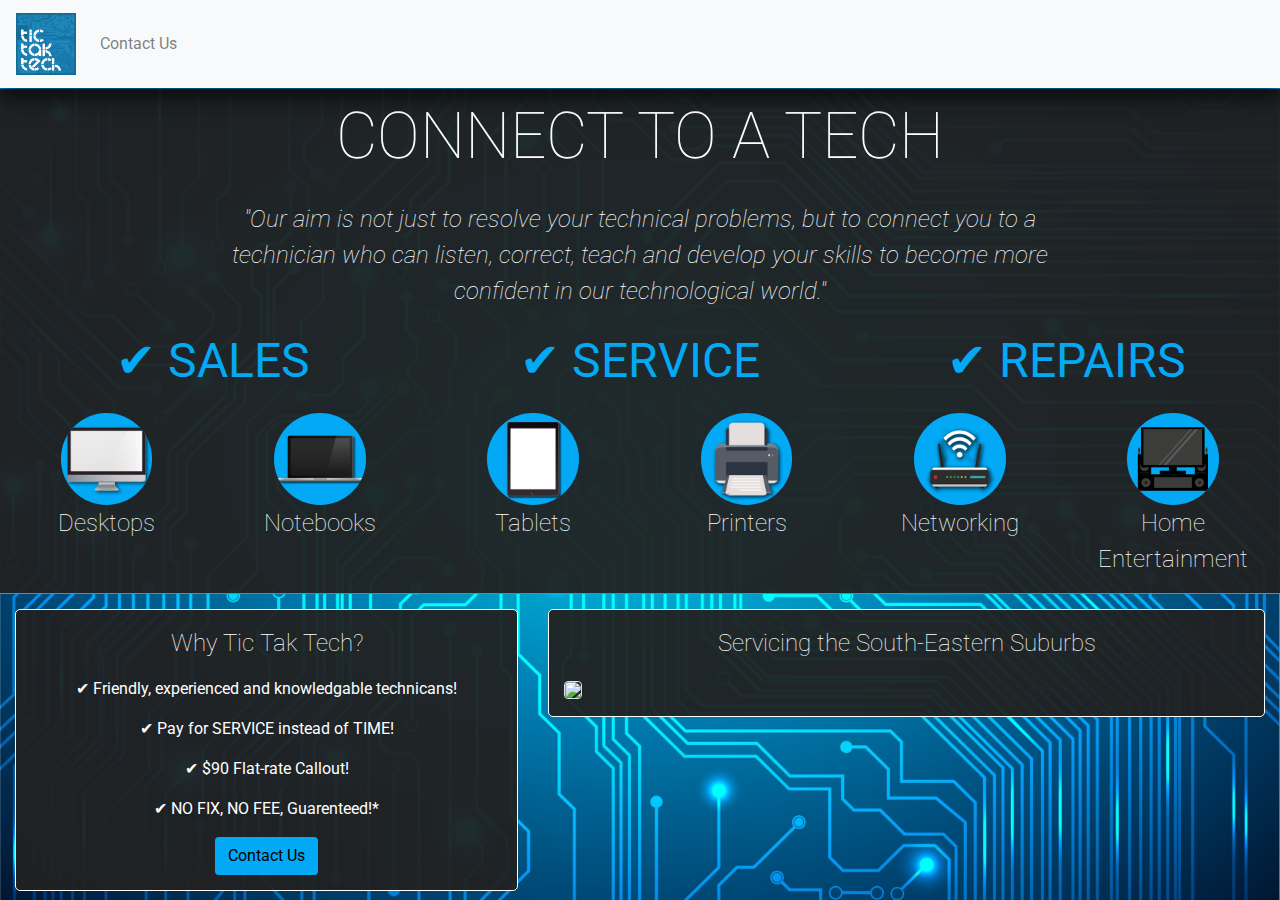
==== index.html @ 627f779a "Add files via upload" ====
<!DOCTYPE html>
<html>
<head>
	<!-- Required meta tags -->
    <meta charset="utf-8">
    <meta name="viewport" content="width=device-width, initial-scale=1, shrink-to-fit=no">
	<link rel="stylesheet" href="https://maxcdn.bootstrapcdn.com/bootstrap/4.0.0/css/bootstrap.min.css" integrity="sha384-Gn5384xqQ1aoWXA+058RXPxPg6fy4IWvTNh0E263XmFcJlSAwiGgFAW/dAiS6JXm" crossorigin="anonymous">
	<link rel="stylesheet" type="text/css" href="stylesheet.css">
	<title>Tic Tak Tech</title>
</head>
<body>
	<nav class="navbar navbar-collapse navbar-expand-sm bg-light navbar-light sticky-top">
	  <!-- Brand/logo -->
	  	<a class="navbar-brand" href="index.html">
	    	<img src="assets/logo_final.png" alt="logo" style="width: 60px;">
	  	</a>	
	  	<button class="navbar-toggler" type="button" data-toggle="collapse" data-target="#collapsibleNavbar">
    		<span class="navbar-toggler-icon"></span>
  		</button>
	  <!-- Links -->
	  	<div class="collapse navbar-collapse" id="collapsibleNavbar">
	  		<ul class="navbar-nav mr-auto">
			   <!--  <li class="nav-item">
			      <a class="nav-link" href="#">About</a>
			    </li>
			    <li class="nav-item">
			      <a class="nav-link" href="#">Services</a>
			    </li> -->
			    <li class="nav-item">
			      <a class="nav-link" href="#">Contact Us</a>
			    </li>
	  		</ul>
	  		
	  	</div>
	  	
	</nav>
	<div class="container-fluid sub-heading">
		<div class="row slogan">
			<div class="col-sm-12">
				<p class="connect-tech-text">CONNECT TO A TECH</p>
			</div>
		</div>
		<div class="row aim">
			<div class="col-sm-2"></div>
			<div class="col-sm-8">
				<p>"Our aim is not just to resolve your technical problems, but to connect you to a technician who can listen, correct, teach and develop your skills to become more confident in our technological world."</p>
			</div>
			<div class="col-sm-2"></div>
		</div>
		<div class="row sales-service-repairs">
			<div class="col-sm-4">
				<p class="">&#x2714; SALES</p>
			</div>
			<div class="col-sm-4">
				<p class="">&#x2714; SERVICE</p>
			</div>
			<div class="col-sm-4">
				<p class="">&#x2714; REPAIRS</p>
			</div>
		</div>
		<div class="row service-list">
			<div class="col-sm-2">
				<img class="rounded-circle" src="assets/icons/desktop.png">
				<p>Desktops</p>
			</div>
			<div class="col-sm-2">
				<img class="rounded-circle" src="assets/icons/laptop.png">
				<p>Notebooks</p>
			</div>
			<div class="col-sm-2">
				<img class="rounded-circle" src="assets/icons/tablet.png">
				<p>Tablets</p>
			</div>
			<div class="col-sm-2">
				<img class="rounded-circle" src="assets/icons/printer.png">
				<p>Printers</p>
			</div>
			<div class="col-sm-2">
				<img class="rounded-circle" src="assets/icons/router.png">
				<p>Networking</p>
			</div>
			<div class="col-sm-2">
				<img class="rounded-circle" src="assets/icons/entertainment.png">
				<p>Home Entertainment</p>
			</div>
		</div>
	</div>

	<div class="container-fluid grid">	
		<div class="row">
			<div class="col-sm-5 grid-child">
				<div style="text-align: center;" class="grid-content">
					<p class="sub-heading-text">Why Tic Tak Tech?</p>
					<p class="body-text">&#x2714; Friendly, experienced and knowledgable technicans!</p>
					<p class="body-text">&#x2714; Pay for SERVICE instead of TIME!</p>
					<p class="body-text">&#x2714; $90 Flat-rate Callout!</p>
					<p class="body-text">&#x2714; NO FIX, NO FEE, Guarenteed!*</p>
					<button type="button" class="contact-button btn">Contact Us</button>
				</div>
			</div>
			<div class="col-sm-7 grid-child">
				<div class="grid-content">
					<p class="sub-heading-text">Servicing the South-Eastern Suburbs</p>
					<img src="assets/map.png" class="rounded main-map border">
				</div>
			</div>
		</div>
	</div>

	<script src="https://code.jquery.com/jquery-3.2.1.slim.min.js" integrity="sha384-KJ3o2DKtIkvYIK3UENzmM7KCkRr/rE9/Qpg6aAZGJwFDMVNA/GpGFF93hXpG5KkN" crossorigin="anonymous"></script>
	<script src="https://cdnjs.cloudflare.com/ajax/libs/popper.js/1.12.9/umd/popper.min.js" integrity="sha384-ApNbgh9B+Y1QKtv3Rn7W3mgPxhU9K/ScQsAP7hUibX39j7fakFPskvXusvfa0b4Q" crossorigin="anonymous"></script>
	<script src="https://maxcdn.bootstrapcdn.com/bootstrap/4.0.0/js/bootstrap.min.js" integrity="sha384-JZR6Spejh4U02d8jOt6vLEHfe/JQGiRRSQQxSfFWpi1MquVdAyjUar5+76PVCmYl" crossorigin="anonymous"></script>
</body>
</html>
---- stylesheet.css ----
@import url('https://fonts.googleapis.com/css?family=Roboto:100,300,400');

body {
	font-family: 'Roboto', sans-serif;
	background: url(assets/background2.jpg);
	background-repeat: repeat-y;
	background-size: 100% auto;
}

.navbar {
	box-shadow: 0 10px 20px 0 rgba(0, 0, 0, 0.5), 0 6px 20px 0 rgba(0, 0, 0, 0.3);
}

.sub-heading {
	text-align: center;
	background-color: rgba(33, 33, 33, 0.95);
	color:white;
	border-top: #03A9F4 solid 1px;
	border-bottom: #03A9F4 solid 1px;
}

.slogan {
	font-family: 'Roboto', sans-serif;
	font-weight: 300;
}

.connect-tech-text {
	font-weight: 100;
	font-size: 4em;
}

.sub-sub-heading {
	
}

.service-list {
	font-weight: 100;
	font-size: 1.5em;
}

.service-list img {
	width: 50%;
	height: auto;
	background-color: #03A9F4;
}

.sales-service-repairs {
	font-weight: 400;
	font-size: 3em;
	color: #03A9F4;
}

.aim {
	font-weight: 100;
	font-style: italic;
	font-size: 1.5em;
}

.logo {
	width: 20vw;
	height: auto;
}

#bg-image {
	width: 100%;
	height: auto;
}

.tech-image {
	padding: 0 !important;
	margin: 0 !important;
}

.grid {
	
	margin-top: 15px;
}

.grid-content {
	padding: 15px;
	border-radius: 5px;
	border: white solid 1px; 
	background-color: rgba(33, 33, 33, 0.95);
}

.sub-heading-text {
	text-align: center;
	color: white;
	font-size: 1.5em;
	font-weight: 100;
}

.main-map {
	width: 100%;
	height: auto;
}

.body-text {
	color: white;
}

.contact-button {
	background-color: #03A9F4;
}
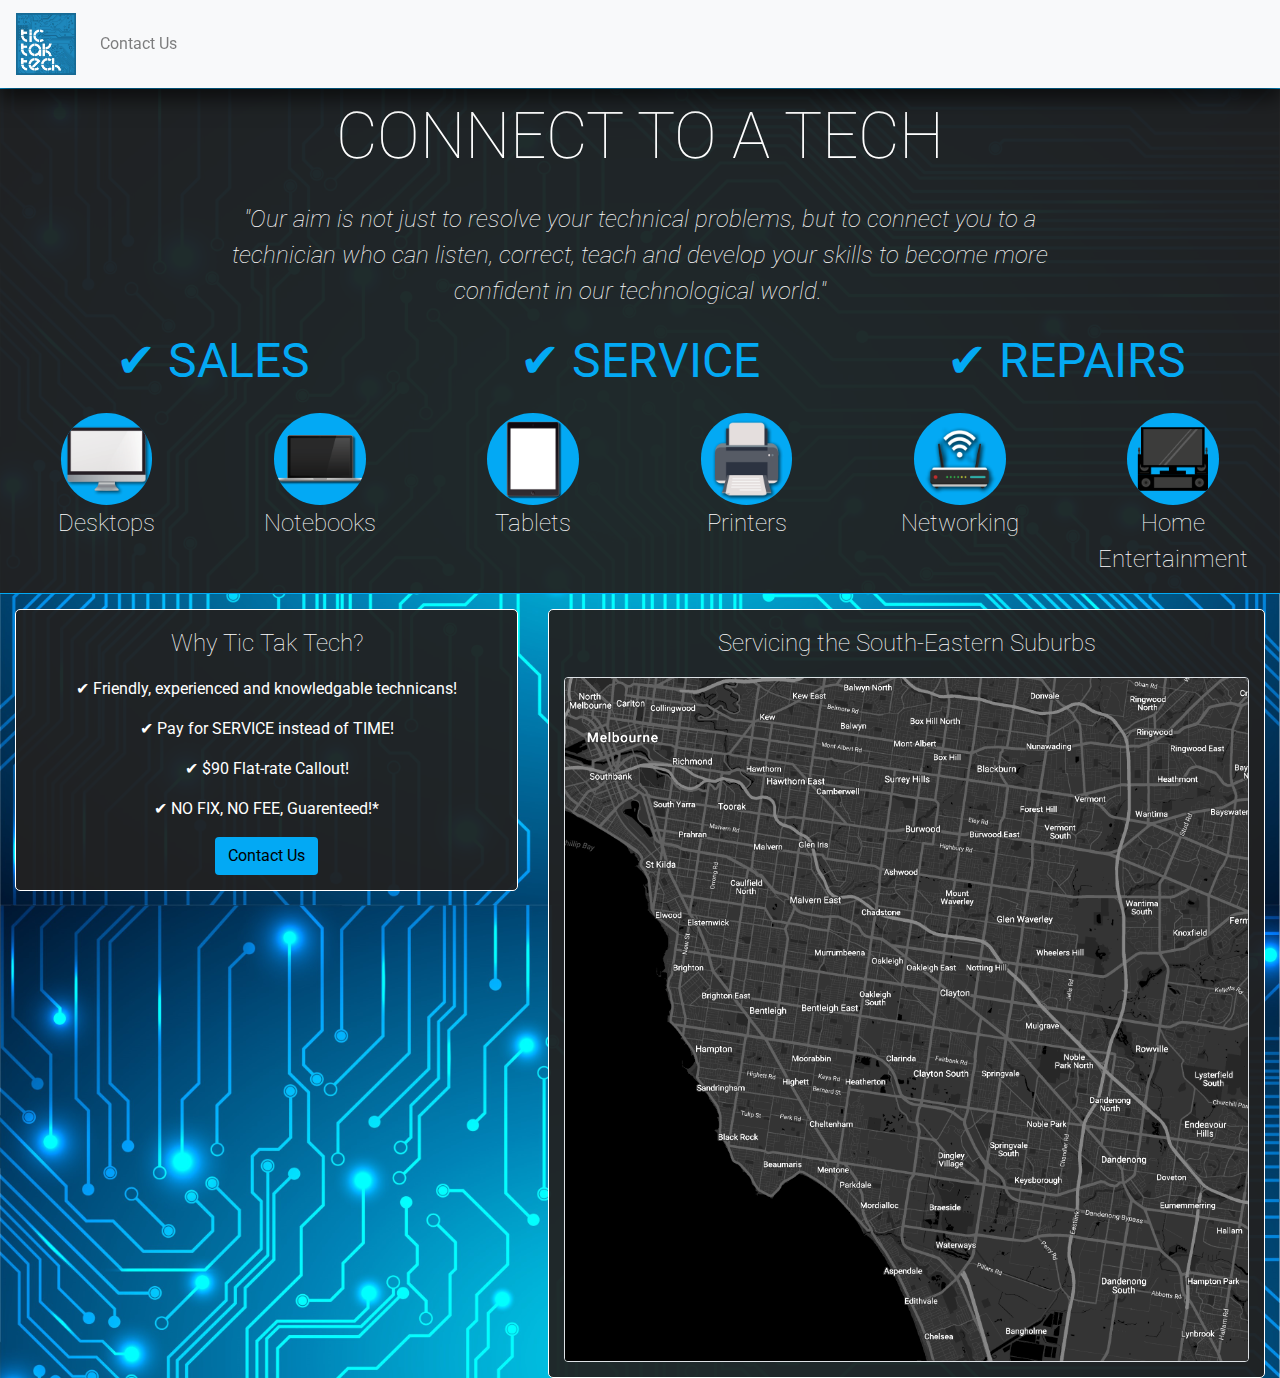
==== commit 2ed5d063: "change to PNG" ====
--- a/index.html
+++ b/index.html
@@ -101,7 +101,7 @@
 			<div class="col-sm-7 grid-child">
 				<div class="grid-content">
 					<p class="sub-heading-text">Servicing the South-Eastern Suburbs</p>
-					<img src="assets/map.png" class="rounded main-map border">
+					<img src="assets/map.PNG" class="rounded main-map border">
 				</div>
 			</div>
 		</div>
@@ -111,4 +111,4 @@
 	<script src="https://cdnjs.cloudflare.com/ajax/libs/popper.js/1.12.9/umd/popper.min.js" integrity="sha384-ApNbgh9B+Y1QKtv3Rn7W3mgPxhU9K/ScQsAP7hUibX39j7fakFPskvXusvfa0b4Q" crossorigin="anonymous"></script>
 	<script src="https://maxcdn.bootstrapcdn.com/bootstrap/4.0.0/js/bootstrap.min.js" integrity="sha384-JZR6Spejh4U02d8jOt6vLEHfe/JQGiRRSQQxSfFWpi1MquVdAyjUar5+76PVCmYl" crossorigin="anonymous"></script>
 </body>
-</html>+</html>
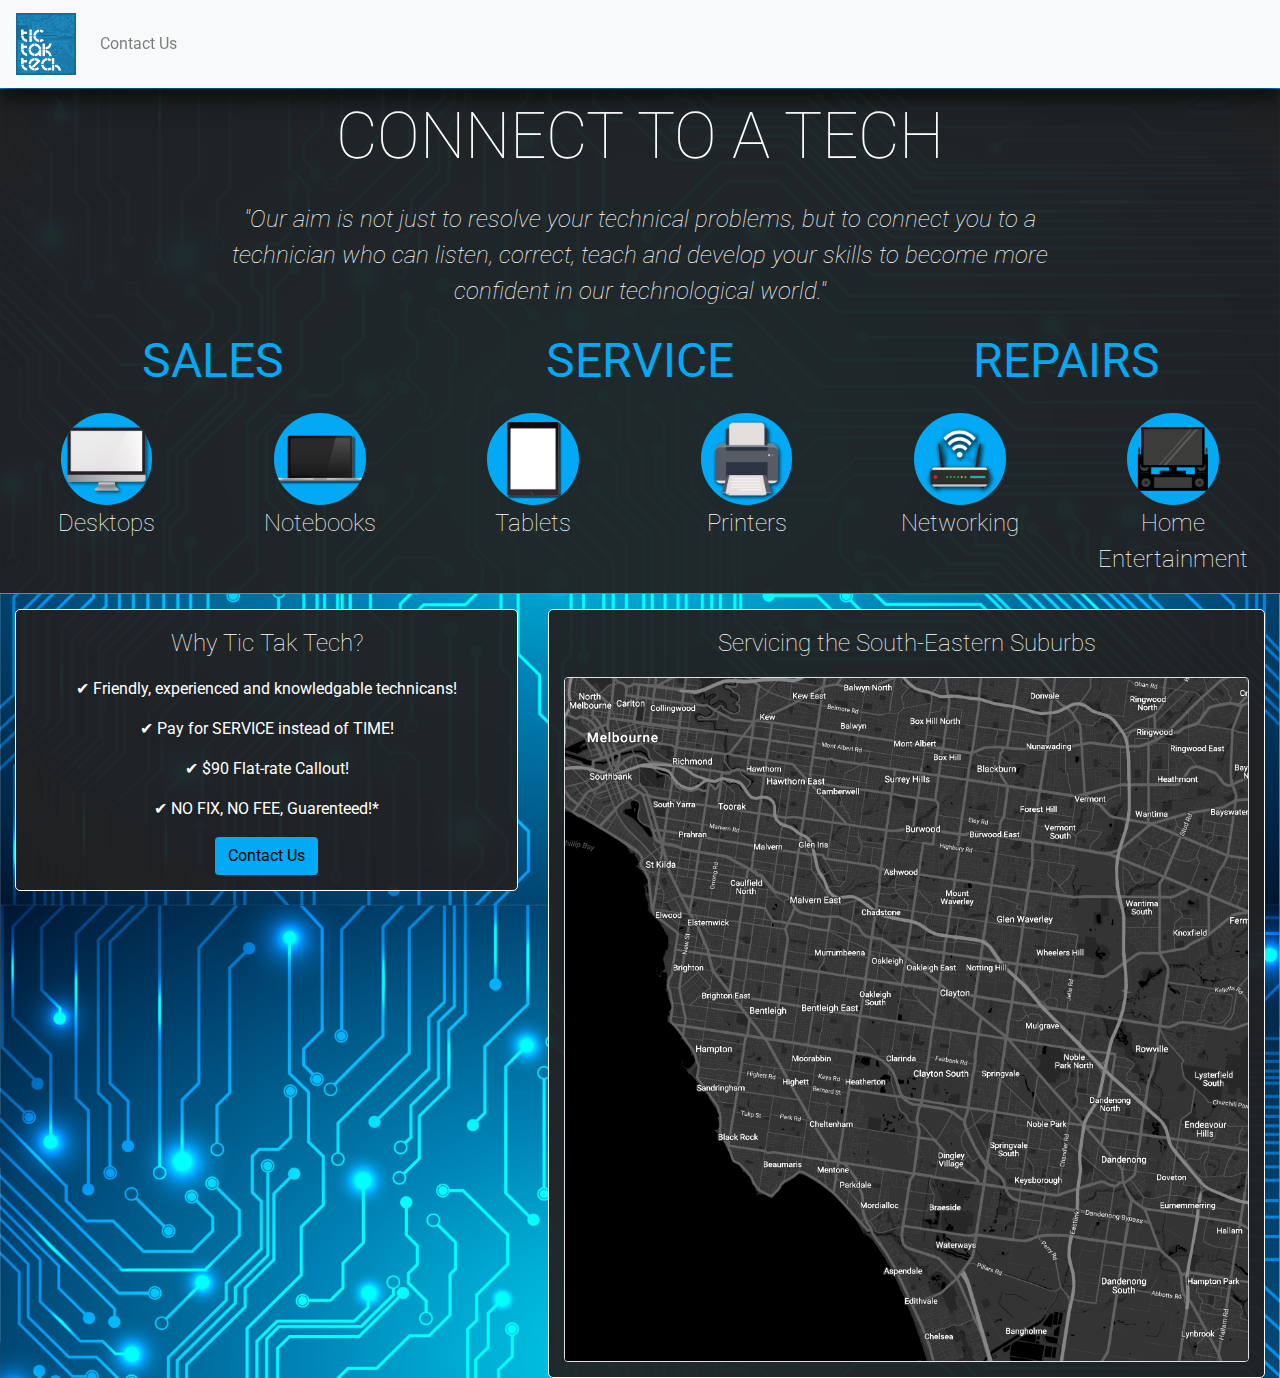
==== commit b3e7f2ae: "Update index.html" ====
--- a/index.html
+++ b/index.html
@@ -49,13 +49,13 @@
 		</div>
 		<div class="row sales-service-repairs">
 			<div class="col-sm-4">
-				<p class="">&#x2714; SALES</p>
+				<p class="">SALES</p>
 			</div>
 			<div class="col-sm-4">
-				<p class="">&#x2714; SERVICE</p>
+				<p class="">SERVICE</p>
 			</div>
 			<div class="col-sm-4">
-				<p class="">&#x2714; REPAIRS</p>
+				<p class="">REPAIRS</p>
 			</div>
 		</div>
 		<div class="row service-list">
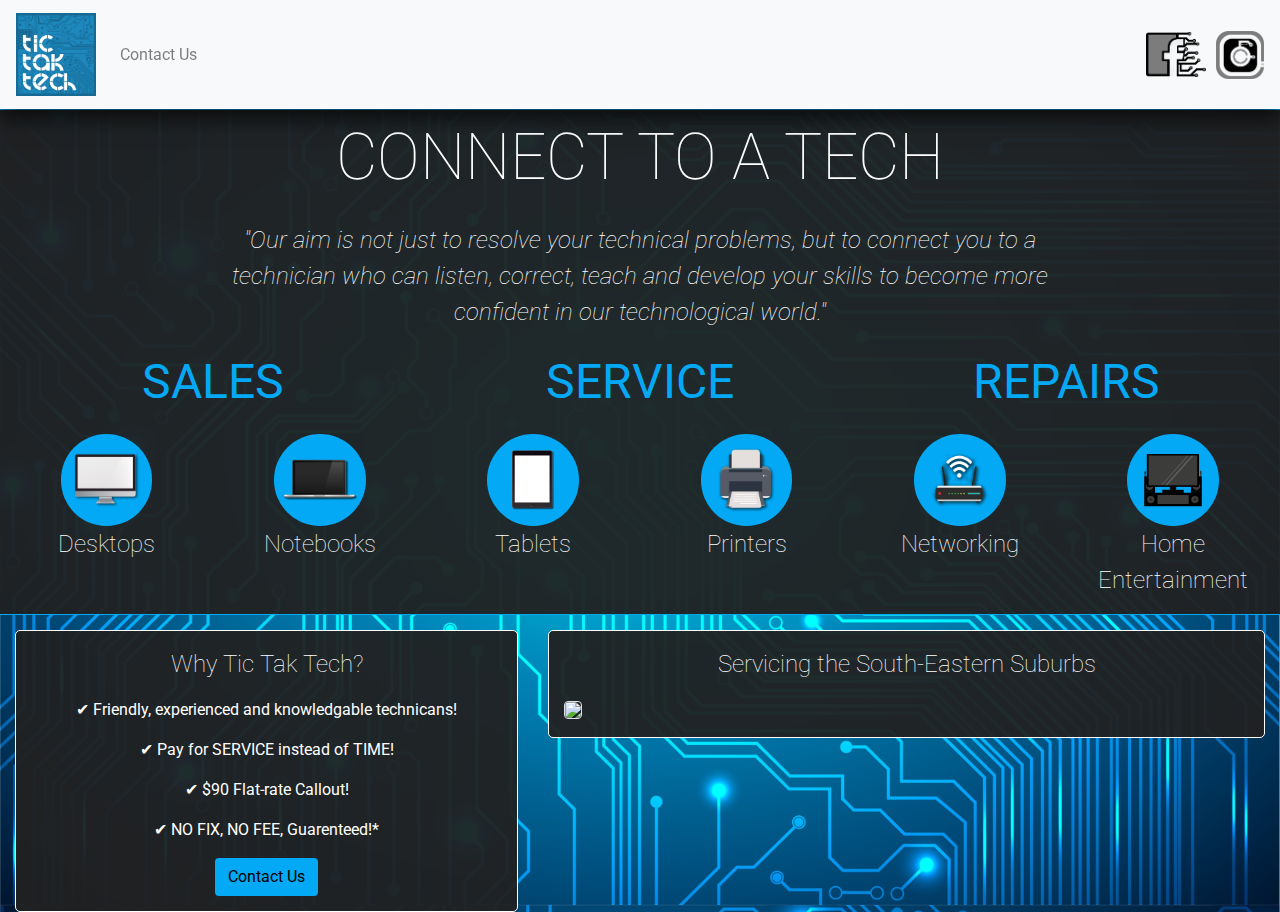
==== commit 8545a436: "Add files via upload" ====
--- a/index.html
+++ b/index.html
@@ -12,7 +12,7 @@
 	<nav class="navbar navbar-collapse navbar-expand-sm bg-light navbar-light sticky-top">
 	  <!-- Brand/logo -->
 	  	<a class="navbar-brand" href="index.html">
-	    	<img src="assets/logo_final.png" alt="logo" style="width: 60px;">
+	    	<img src="assets/logo_final.png" alt="logo" style="width: 80px;">
 	  	</a>	
 	  	<button class="navbar-toggler" type="button" data-toggle="collapse" data-target="#collapsibleNavbar">
     		<span class="navbar-toggler-icon"></span>
@@ -27,9 +27,11 @@
 			      <a class="nav-link" href="#">Services</a>
 			    </li> -->
 			    <li class="nav-item">
-			      <a class="nav-link" href="#">Contact Us</a>
+			      <a class="nav-link" href="contactus.html">Contact Us</a>
 			    </li>
 	  		</ul>
+	  		<a href="facebook.com/tictaktech"><img style="width: 60px;" src="assets/icons/fb_icon.png"></a>
+	  		<a href="facebook.com/tictaktech"><img style="margin-left:10px; width: 48px;" src="assets/icons/instagram_icon.png"></a>
 	  		
 	  	</div>
 	  	
@@ -101,7 +103,7 @@
 			<div class="col-sm-7 grid-child">
 				<div class="grid-content">
 					<p class="sub-heading-text">Servicing the South-Eastern Suburbs</p>
-					<img src="assets/map.PNG" class="rounded main-map border">
+					<img src="assets/map.png" class="rounded main-map border">
 				</div>
 			</div>
 		</div>
@@ -111,4 +113,4 @@
 	<script src="https://cdnjs.cloudflare.com/ajax/libs/popper.js/1.12.9/umd/popper.min.js" integrity="sha384-ApNbgh9B+Y1QKtv3Rn7W3mgPxhU9K/ScQsAP7hUibX39j7fakFPskvXusvfa0b4Q" crossorigin="anonymous"></script>
 	<script src="https://maxcdn.bootstrapcdn.com/bootstrap/4.0.0/js/bootstrap.min.js" integrity="sha384-JZR6Spejh4U02d8jOt6vLEHfe/JQGiRRSQQxSfFWpi1MquVdAyjUar5+76PVCmYl" crossorigin="anonymous"></script>
 </body>
-</html>
+</html>--- a/stylesheet.css
+++ b/stylesheet.css
@@ -15,6 +15,15 @@
 	text-align: center;
 	background-color: rgba(33, 33, 33, 0.95);
 	color:white;
+	border-top: #03A9F4 solid 1px;
+	border-bottom: #03A9F4 solid 1px;
+}
+
+.sub-heading-contact-us {
+	background-color: rgba(33, 33, 33, 0.95);
+	color:white;
+	padding-top: 15px;
+	padding-bottom: 15px;
 	border-top: #03A9F4 solid 1px;
 	border-bottom: #03A9F4 solid 1px;
 }
@@ -101,4 +110,10 @@
 
 .contact-button {
 	background-color: #03A9F4;
+}
+
+.fill-form-text {
+	font-weight: 100;
+	size: 1.5em;
+	font-style: italic;
 }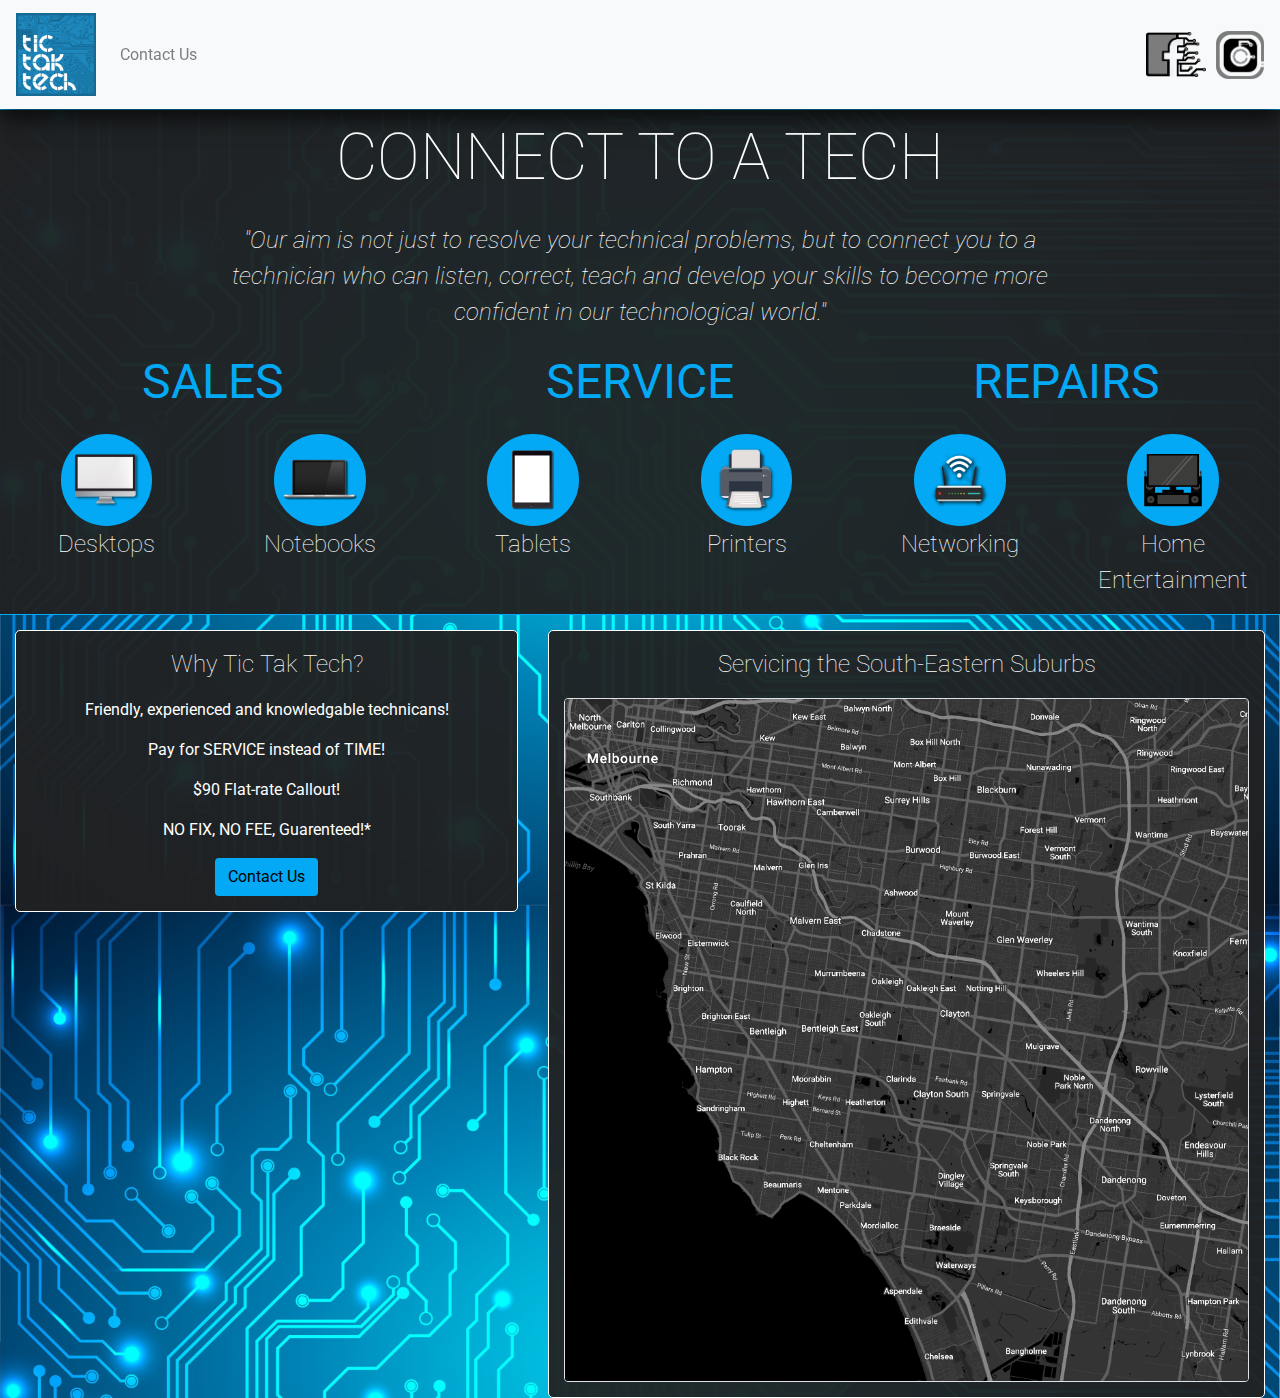
==== commit 41e635fe: "Update index.html" ====
--- a/index.html
+++ b/index.html
@@ -93,17 +93,17 @@
 			<div class="col-sm-5 grid-child">
 				<div style="text-align: center;" class="grid-content">
 					<p class="sub-heading-text">Why Tic Tak Tech?</p>
-					<p class="body-text">&#x2714; Friendly, experienced and knowledgable technicans!</p>
-					<p class="body-text">&#x2714; Pay for SERVICE instead of TIME!</p>
-					<p class="body-text">&#x2714; $90 Flat-rate Callout!</p>
-					<p class="body-text">&#x2714; NO FIX, NO FEE, Guarenteed!*</p>
+					<p class="body-text">Friendly, experienced and knowledgable technicans!</p>
+					<p class="body-text">Pay for SERVICE instead of TIME!</p>
+					<p class="body-text">$90 Flat-rate Callout!</p>
+					<p class="body-text">NO FIX, NO FEE, Guarenteed!*</p>
 					<button type="button" class="contact-button btn">Contact Us</button>
 				</div>
 			</div>
 			<div class="col-sm-7 grid-child">
 				<div class="grid-content">
 					<p class="sub-heading-text">Servicing the South-Eastern Suburbs</p>
-					<img src="assets/map.png" class="rounded main-map border">
+					<img src="assets/map.PNG" class="rounded main-map border">
 				</div>
 			</div>
 		</div>
@@ -113,4 +113,4 @@
 	<script src="https://cdnjs.cloudflare.com/ajax/libs/popper.js/1.12.9/umd/popper.min.js" integrity="sha384-ApNbgh9B+Y1QKtv3Rn7W3mgPxhU9K/ScQsAP7hUibX39j7fakFPskvXusvfa0b4Q" crossorigin="anonymous"></script>
 	<script src="https://maxcdn.bootstrapcdn.com/bootstrap/4.0.0/js/bootstrap.min.js" integrity="sha384-JZR6Spejh4U02d8jOt6vLEHfe/JQGiRRSQQxSfFWpi1MquVdAyjUar5+76PVCmYl" crossorigin="anonymous"></script>
 </body>
-</html>+</html>
